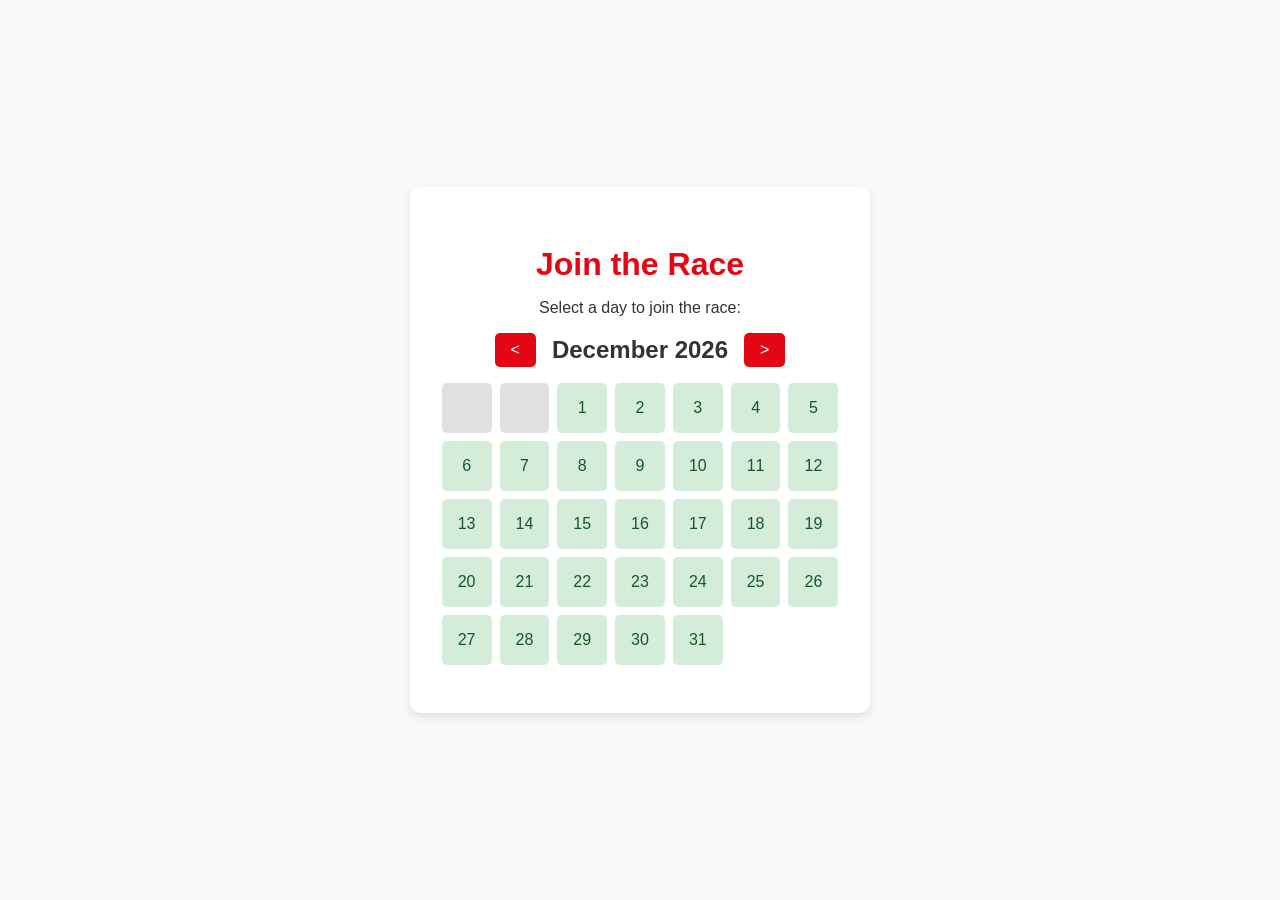
==== display-Racer/join/join-race.html @ bb819726 "." ====
<!DOCTYPE html>
<html lang="en">

<head>
    <meta charset="UTF-8">
    <meta name="viewport" content="width=device-width, initial-scale=1.0">
    <title>Join Race</title>
    <link rel="stylesheet" href="css/style.css">
</head>

<body>

    <main>
        <section id="join-race" class="join-race-page">
            <h1>Join the Race</h1>
            <p>Select a day to join the race:</p>

            <div class="calendar-navigation">
                <button id="prev-month">&lt;</button>
                <span id="current-month-year"></span>
                <button id="next-month">&gt;</button>
            </div>

            <div id="calendar" class="calendar"></div>
            <button id="confirm-race-day" style="display:none;">Confirm Race Day</button>
            <div id="availability-message" class="availability-message"></div>
        </section>
    </main>

    <script src="js/script.js"></script>
</body>

</html>
---- display-Racer/join/css/style.css ----
body {
    font-family: Arial, sans-serif;
    margin: 0;
    padding: 0;
    background-color: #f9f9f9;
    color: #333;
    display: flex;
    justify-content: center;
    align-items: center;
    height: 100vh;
}

.join-race-page {
    text-align: center;
    background: white;
    padding: 2rem;
    border-radius: 10px;
    box-shadow: 0 4px 10px rgba(0, 0, 0, 0.1);
}

h1 {
    color: #e30613;
    font-size: 2rem;
    margin-bottom: 1rem;
}

.calendar-navigation {
    display: flex;
    justify-content: center;
    align-items: center;
    gap: 1rem;
    margin-bottom: 1rem;
}

.calendar-navigation button {
    padding: 0.5rem 1rem;
    background-color: #e30613;
    color: white;
    border: none;
    border-radius: 5px;
    cursor: pointer;
    font-size: 1rem;
    transition: background-color 0.3s;
}

.calendar-navigation button:hover {
    background-color: #b1040f;
}

#current-month-year {
    font-size: 1.5rem;
    font-weight: bold;
    color: #333;
}

.calendar {
    display: grid;
    grid-template-columns: repeat(7, 1fr);
    gap: 0.5rem;
    margin-bottom: 1rem;
}

.calendar div {
    padding: 1rem;
    text-align: center;
    border-radius: 5px;
    cursor: pointer;
    background-color: #e0e0e0;
}

.calendar .available {
    background-color: #d4edda;
    color: #155724;
}

.calendar .unavailable {
    background-color: #f8d7da;
    color: #721c24;
}

.calendar .completed {
    background-color: #e2e3e5;
    color: #6c757d;
    cursor: not-allowed;
}

.calendar div:hover {
    opacity: 0.8;
}

button#confirm-race-day {
    padding: 0.5rem 1.5rem;
    background-color: #28a745;
    color: white;
    border: none;
    border-radius: 5px;
    cursor: pointer;
    font-size: 1rem;
    display: inline-block;
}

button#confirm-race-day:hover {
    background-color: #218838;
}

.availability-message {
    font-size: 1.2rem;
    margin-top: 1rem;
}



/* Animations */
@keyframes fadeIn {
    from {
        opacity: 0;
    }

    to {
        opacity: 1;
    }
}

@keyframes fadeInDown {
    from {
        opacity: 0;
        transform: translateY(-20px);
    }

    to {
        opacity: 1;
        transform: translateY(0);
    }
}

@keyframes fadeInUp {
    from {
        opacity: 0;
        transform: translateY(20px);
    }

    to {
        opacity: 1;
        transform: translateY(0);
    }
}
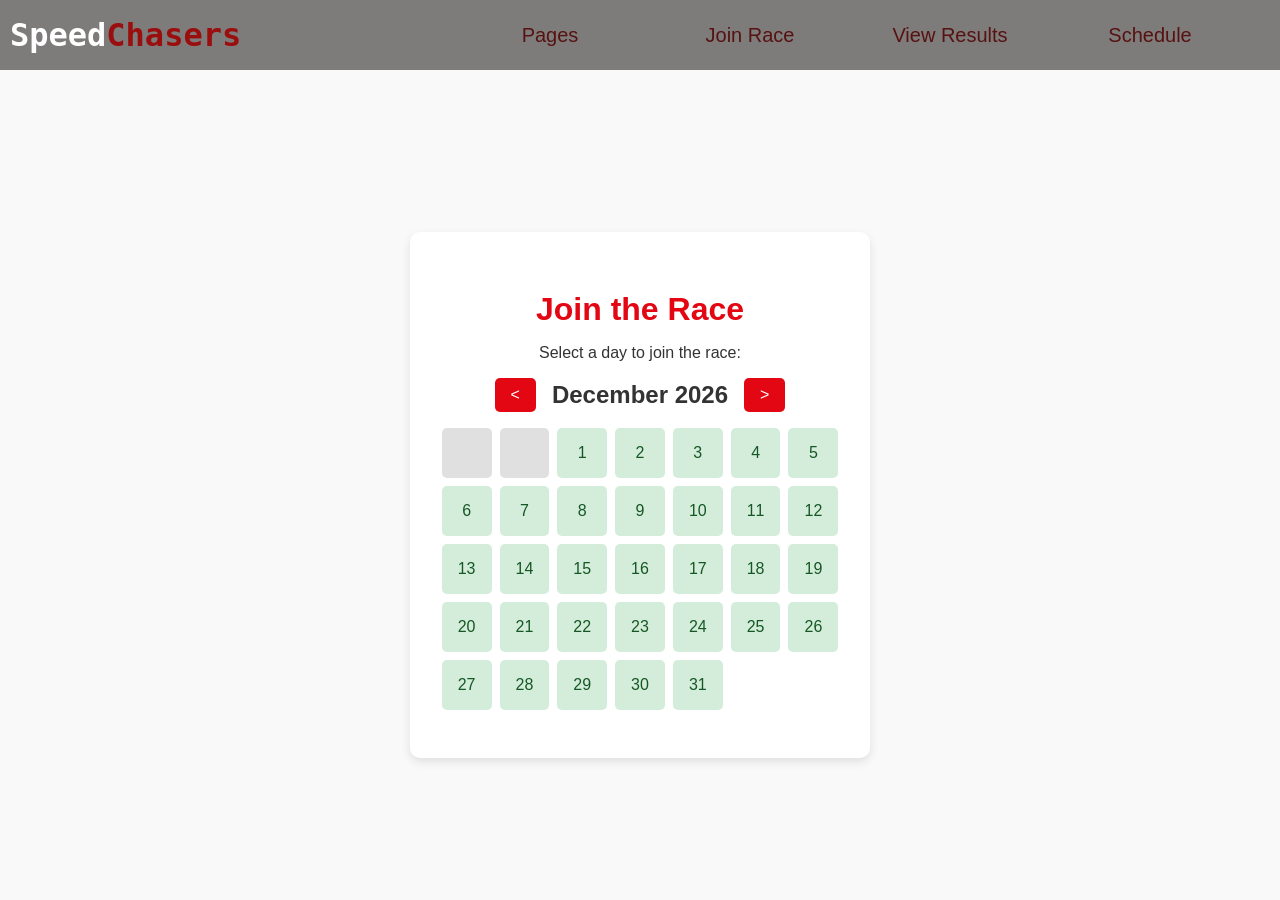
==== commit 0066fc4e: "." ====
--- a/display-Racer/join/join-race.html
+++ b/display-Racer/join/join-race.html
@@ -9,6 +9,38 @@
 </head>
 
 <body>
+
+    <header>
+        <div class="header">
+            <div class="logo_container">
+                <a href="../../index.html">
+                    <h1>Speed<span id="Race">Chasers</span></h1>
+                </a>
+            </div>
+            <div class="nav-buttons-container">
+                <a href="../Display-Racer.html">
+                    <button class="nav-button-special">
+                        Pages
+                    </button>
+                </a>
+                <a href="Join-Race.html">
+                    <button class="nav-button-special">
+                        Join Race
+                    </button>
+                </a>
+                <a href="../Results/viewresults.html">
+                    <button class="nav-button-special">
+                        View Results
+                    </button>
+                </a>
+                <a href="../Schedule/Schedule.html">
+                    <button class="nav-button-special">
+                        Schedule
+                    </button>
+                </a>
+            </div>
+        </div>
+    </header>
 
     <main>
         <section id="join-race" class="join-race-page">
--- a/display-Racer/join/css/style.css
+++ b/display-Racer/join/css/style.css
@@ -10,12 +10,72 @@
     height: 100vh;
 }
 
+.header {
+    display: flex;
+    height: 70px;
+    align-items: center;
+    justify-content: space-between;
+    background-color: rgb(126, 123, 123);
+    position: fixed;
+    top: 0px;
+    right: 0px;
+    left: 0px;
+    z-index: 100;
+}
+
+.logo_container {
+    display: flex;
+    align-items: center;
+    margin-left: 10px;
+}
+
+.logo_container a {
+    text-decoration: none;
+}
+
+.logo_container h1 {
+    color: white;
+    font-family: monospace;
+    font-size: 32px;
+    margin: 0;
+}
+
+.logo_container h1 span {
+    font-weight: 800;
+}
+
+#Race {
+    color: #9a0e0e;
+}
+
+.nav-buttons-container {
+    display: flex;
+    margin-right: 30px;
+}
+
+.nav-button-special {
+    padding-right: 0px;
+    padding-left: 0px;
+    font-size: 20px;
+    border: none;
+    background-color: rgb(126, 123, 123);
+    color: rgb(87, 18, 18);
+    text-decoration: none;
+    width: 200px;
+}
+
+.nav-button:hover,
+.nav-button-special:hover {
+    text-decoration: underline;
+}
+
 .join-race-page {
     text-align: center;
     background: white;
     padding: 2rem;
     border-radius: 10px;
     box-shadow: 0 4px 10px rgba(0, 0, 0, 0.1);
+    margin-top: 90px;
 }
 
 h1 {
